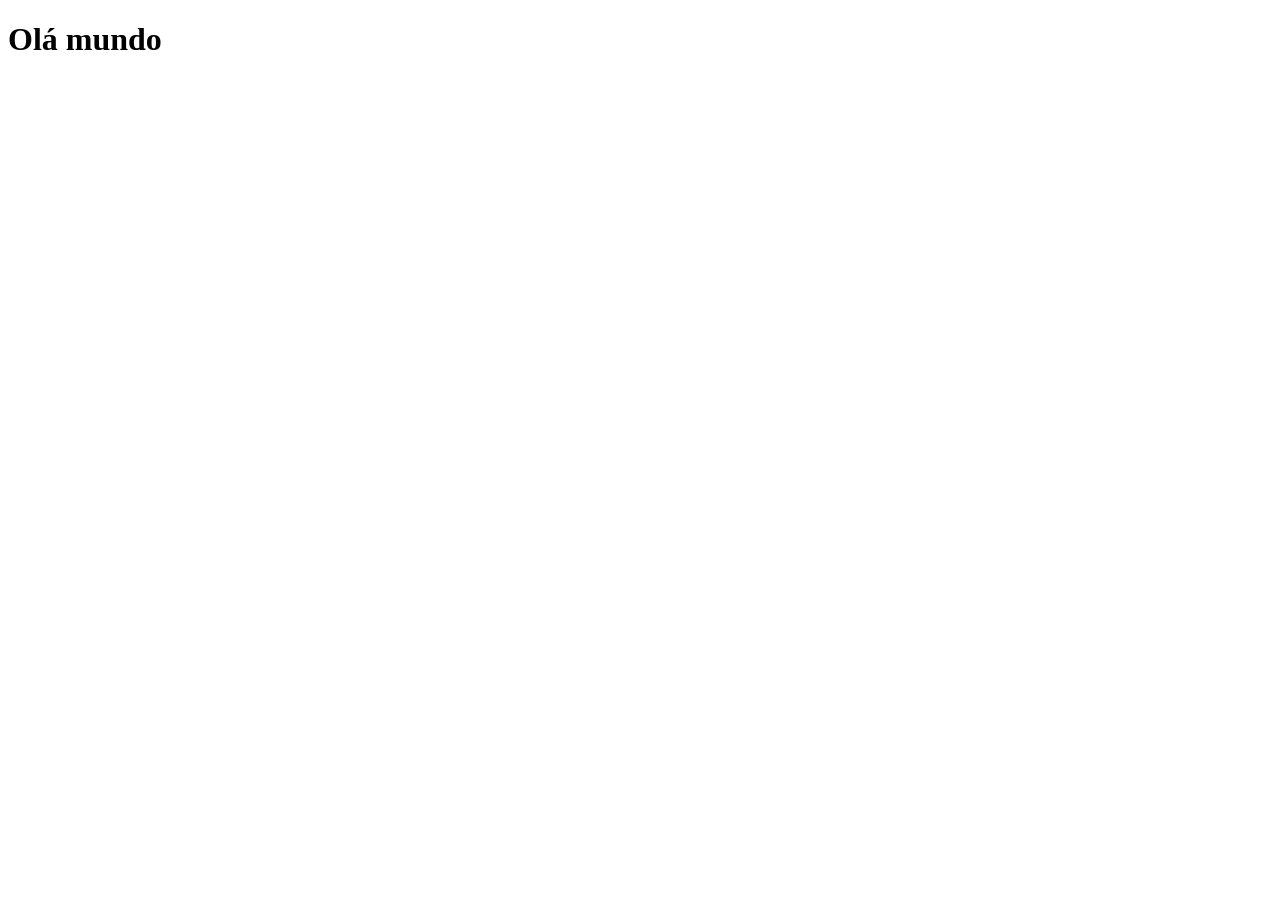
==== index.html @ 0efa1dad "Criei a pagina principal" ====
<!DOCTYPE html>
<html lang="en">
<head>
    <meta charset="UTF-8">
    <meta name="viewport" content="width=device-width, initial-scale=1.0">
    <link rel="shortcut icon" href="favicon.ico" type="image/x-icon">
    <title>Projeto Redes Sociais</title>
</head>
<body>
    <h1>Olá mundo</h1>
</body>
</html>
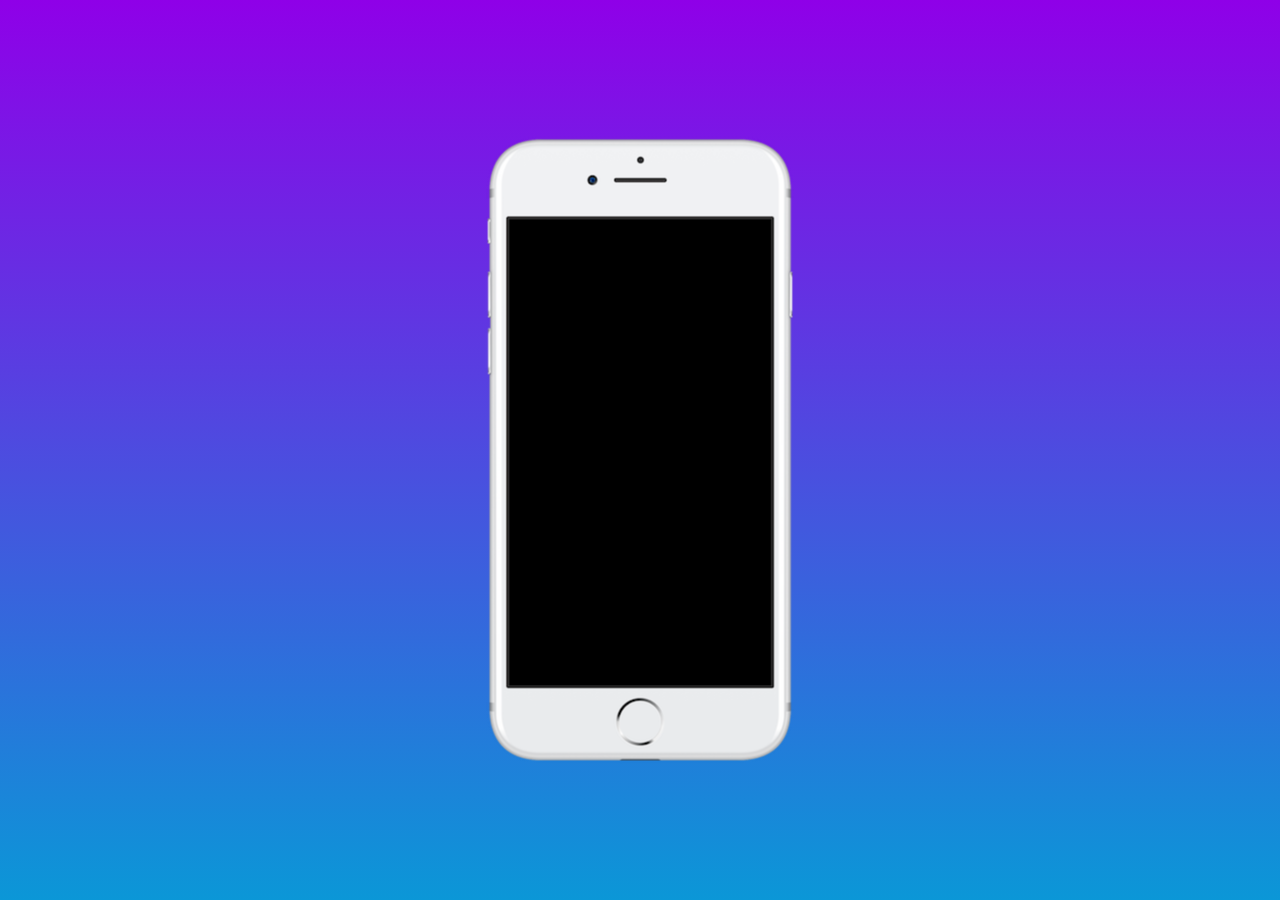
==== commit e0a918cd: "Implementação de novos elementos e ajustes na tela inicial" ====
--- a/index.html
+++ b/index.html
@@ -4,9 +4,18 @@
     <meta charset="UTF-8">
     <meta name="viewport" content="width=device-width, initial-scale=1.0">
     <link rel="shortcut icon" href="favicon.ico" type="image/x-icon">
+    <link rel="stylesheet" href="estilo/style.css">
     <title>Projeto Redes Sociais</title>
 </head>
 <body>
-    <h1>Olá mundo</h1>
+    <main>
+        <section id="telefone">
+
+        </section>
+
+        <section id="redes-sociais">
+
+        </section>
+    </main>
 </body>
 </html>
--- a/estilo/style.css
+++ b/estilo/style.css
@@ -0,0 +1,35 @@
+@charset "UTF-8";
+
+*
+{
+    margin: 0px;
+    padding: 0px;
+    font-family: Arial, Helvetica, sans-serif;
+}
+
+html, body {
+    height: 100vh;
+    width: 100vw;
+    background-color: black;
+}
+
+body{
+    background-image: linear-gradient(rgba(157, 0, 255, 0.908), rgb(11, 151, 215));
+}
+
+main {
+    position: relative;
+    height: 100vh;
+
+}
+
+section#telefone{
+    position: absolute;
+    top: 50%;
+    left: 50%;
+    transform: translate(-50%, -50%);
+
+    height: 627px;
+    width: 311px;
+   background: url('../imagens/frame-iphone.png') no-repeat;
+}
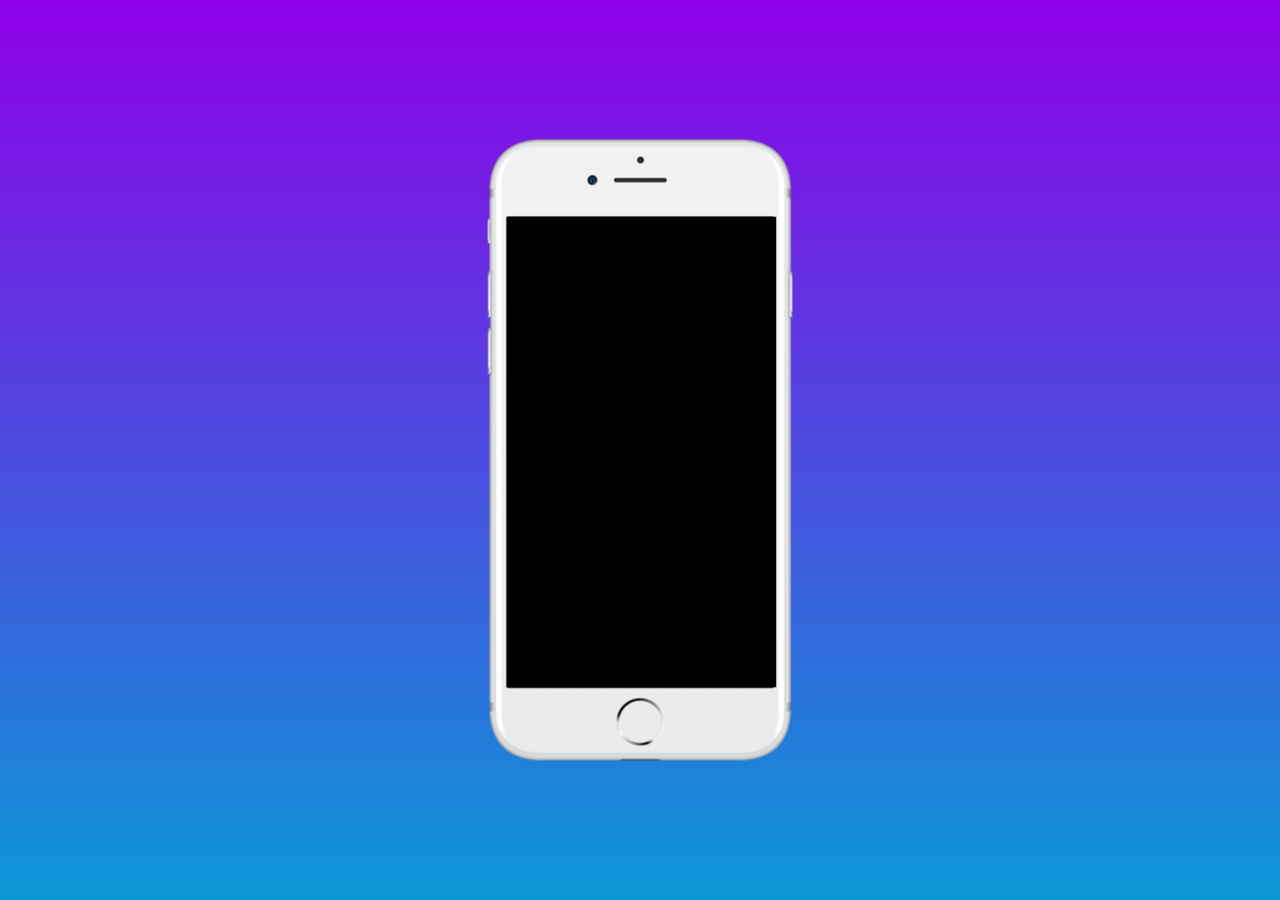
==== commit 822c9a3d: "criei a tela home" ====
--- a/index.html
+++ b/index.html
@@ -10,6 +10,7 @@
 <body>
     <main>
         <section id="telefone">
+            <iframe src="home.html" name="tela" id="tela" frameborder="0"></iframe>
 
         </section>
 
--- a/estilo/style.css
+++ b/estilo/style.css
@@ -32,4 +32,13 @@
     height: 627px;
     width: 311px;
    background: url('../imagens/frame-iphone.png') no-repeat;
+}
+
+iframe#tela {
+    position: relative;
+    top: 80px;
+    left: 22px;
+    width: 270px;
+    height: 471px;
+
 }
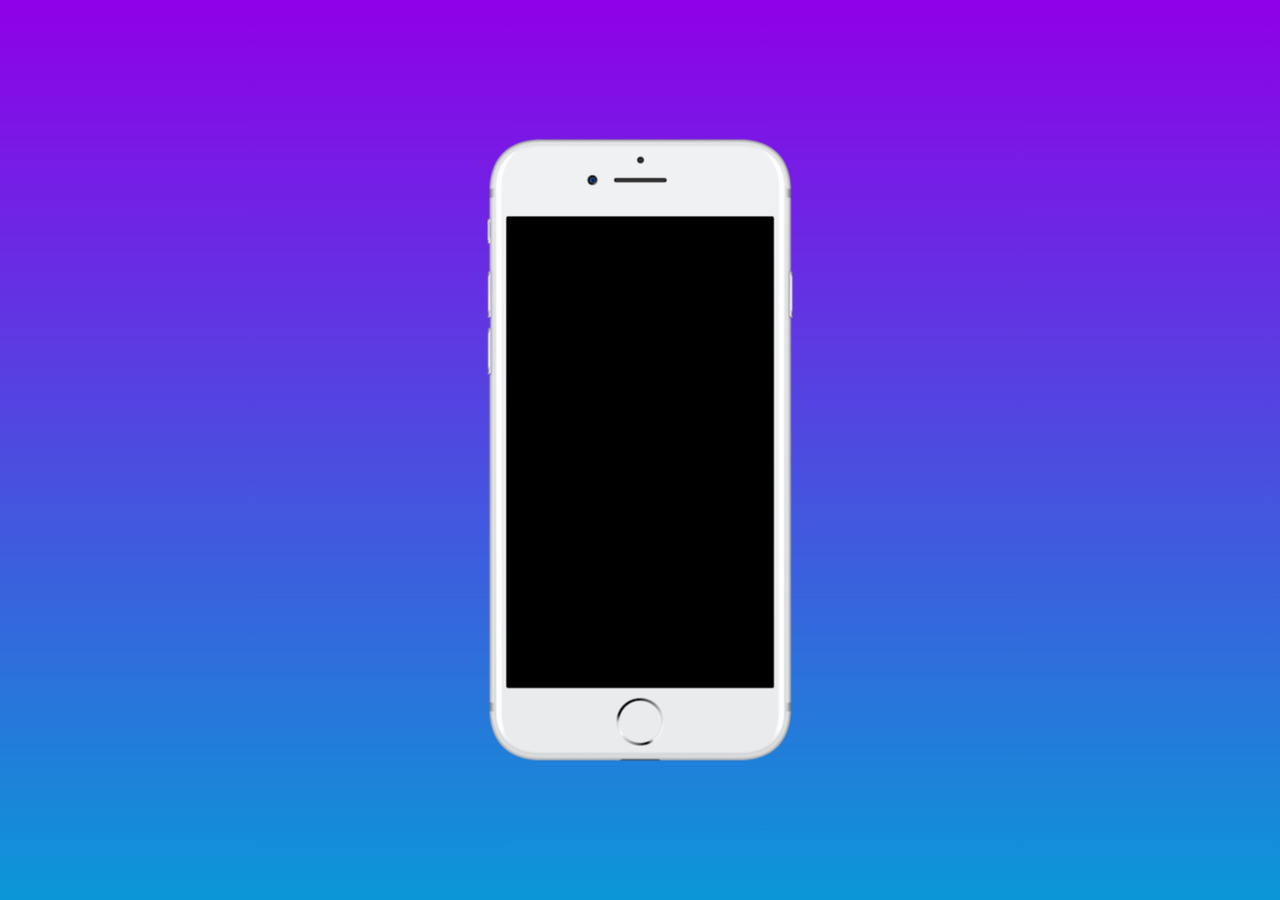
==== commit 18acfb9a: "Criando as paginas de cada rede social" ====
--- a/index.html
+++ b/index.html
@@ -10,11 +10,23 @@
 <body>
     <main>
         <section id="telefone">
-            <iframe src="home.html" name="tela" id="tela" frameborder="0"></iframe>
+            <iframe src="home.html" name="tela" id="tela" frameborder="0">Seu navegador não é compativel com isso</iframe>
 
         </section>
 
         <section id="redes-sociais">
+            <a href="home.html" target="tela"><img src="imagens/logo-home.jpg" alt=""></a><br>
+
+            <a href="youtube.html" target="tela"><img src="imagens/logo-youtube.jpg" alt=""></a><br>
+
+            <a href="github.html" target="tela"><img src="imagens/logo-github.jpg" alt=""></a><br>
+
+            <a href="instagram.html" target="tela"><img src="imagens/logo-instagram.jpg" alt=""></a><br>
+
+            <a href="#" target="tela"><img src="imagens/logo-twitter.jpg" alt=""></a><br>
+
+            <a href="#" target="tela"><img src="imagens/logo-facebook.jpg" alt=""></a>
+           
 
         </section>
     </main>
--- a/estilo/style.css
+++ b/estilo/style.css
@@ -38,7 +38,28 @@
     position: relative;
     top: 80px;
     left: 22px;
-    width: 270px;
+    width: 267px;
     height: 471px;
 
+}
+
+section#redes-sociais {
+
+    text-align: right;
+}
+
+section#redes-sociais img{
+    width: 50px;
+    margin: 10px;
+    border-radius: 50%;
+    box-shadow: 2px 2px 5px rgba(0, 0, 0, 0.400);
+    box-sizing: border-box;
+
+}
+
+section#redes-sociais img:hover{
+    border: 2px solid rgb(255, 255, 255, 0.637);
+    transform: translate(-3px, -3px);
+    box-shadow: 5px 5px 10px rgba(0, 0, 0.623);
+    transition: trasform .3s, border 1s;
 }
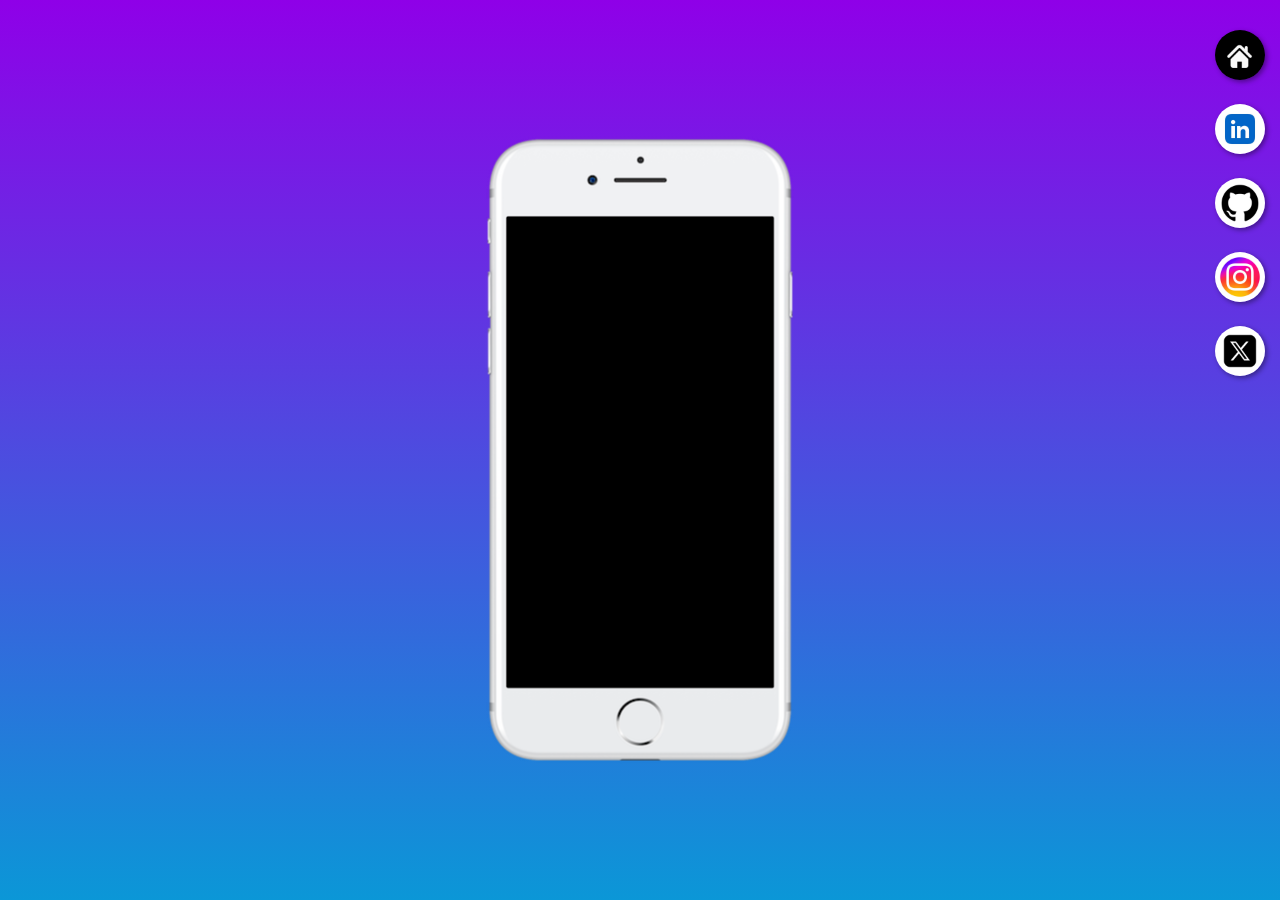
==== commit 65bda58e: "Substitui imagens antigas" ====
--- a/index.html
+++ b/index.html
@@ -1,11 +1,11 @@
 <!DOCTYPE html>
-<html lang="en">
+<html lang="pt-br">
 <head>
     <meta charset="UTF-8">
     <meta name="viewport" content="width=device-width, initial-scale=1.0">
     <link rel="shortcut icon" href="favicon.ico" type="image/x-icon">
     <link rel="stylesheet" href="estilo/style.css">
-    <title>Projeto Redes Sociais</title>
+    <title>Projeto redes sociais</title>
 </head>
 <body>
     <main>
@@ -15,18 +15,15 @@
         </section>
 
         <section id="redes-sociais">
-            <a href="home.html" target="tela"><img src="imagens/logo-home.jpg" alt=""></a><br>
+            <a href="home.html" target="tela"><img src="imagens/logotelinicial002.jpg" alt=""></a><br>
 
-            <a href="youtube.html" target="tela"><img src="imagens/logo-youtube.jpg" alt=""></a><br>
+            <a href="youtube.html" target="tela"><img src="imagens/logo-linkedln.jpg" alt=""></a><br>
 
-            <a href="github.html" target="tela"><img src="imagens/logo-github.jpg" alt=""></a><br>
+            <a href="github.html" target="tela"><img src="imagens/logogithub002.jpg" alt=""></a><br>
 
             <a href="instagram.html" target="tela"><img src="imagens/logo-instagram.jpg" alt=""></a><br>
 
-            <a href="#" target="tela"><img src="imagens/logo-twitter.jpg" alt=""></a><br>
-
-            <a href="#" target="tela"><img src="imagens/logo-facebook.jpg" alt=""></a>
-           
+            <a href="x.html" target="tela"><img src="imagens/logo-x.png" alt=""></a><br> 
 
         </section>
     </main>
--- a/estilo/style.css
+++ b/estilo/style.css
@@ -62,4 +62,11 @@
     transform: translate(-3px, -3px);
     box-shadow: 5px 5px 10px rgba(0, 0, 0.623);
     transition: trasform .3s, border 1s;
+}
+
+
+section#redes-sociais {
+    position: absolute;
+    top: 20px;
+    right: 5px; 
 }
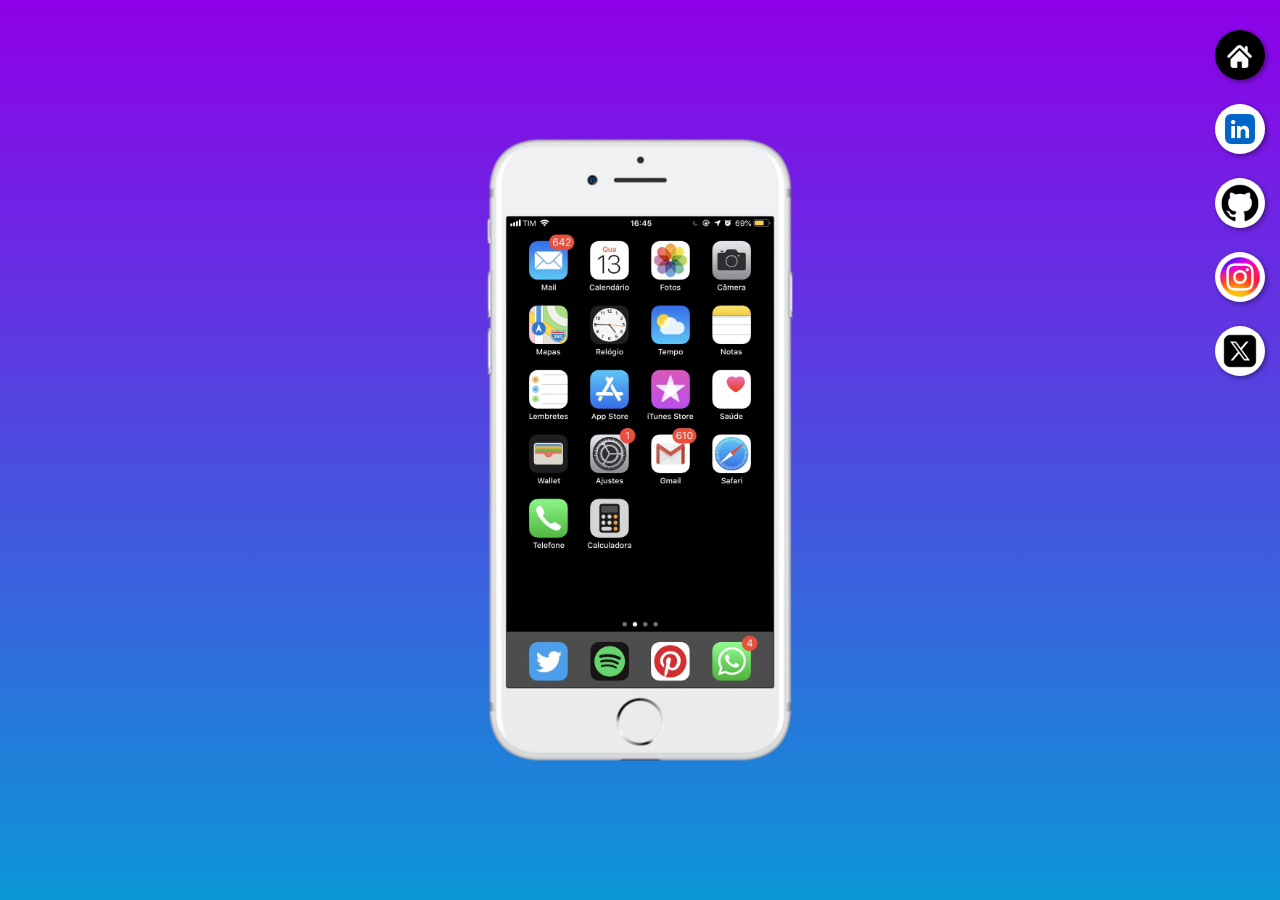
==== commit 66d8451c: "Atualização" ====
--- a/index.html
+++ b/index.html
@@ -17,7 +17,7 @@
         <section id="redes-sociais">
             <a href="home.html" target="tela"><img src="imagens/logotelinicial002.jpg" alt=""></a><br>
 
-            <a href="youtube.html" target="tela"><img src="imagens/logo-linkedln.jpg" alt=""></a><br>
+            <a href="linkedi.html" target="tela"><img src="imagens/logo-linkedln.jpg" alt=""></a><br>
 
             <a href="github.html" target="tela"><img src="imagens/logogithub002.jpg" alt=""></a><br>
 
--- a/estilo/style.css
+++ b/estilo/style.css
@@ -69,4 +69,5 @@
     position: absolute;
     top: 20px;
     right: 5px; 
-}+}
+
